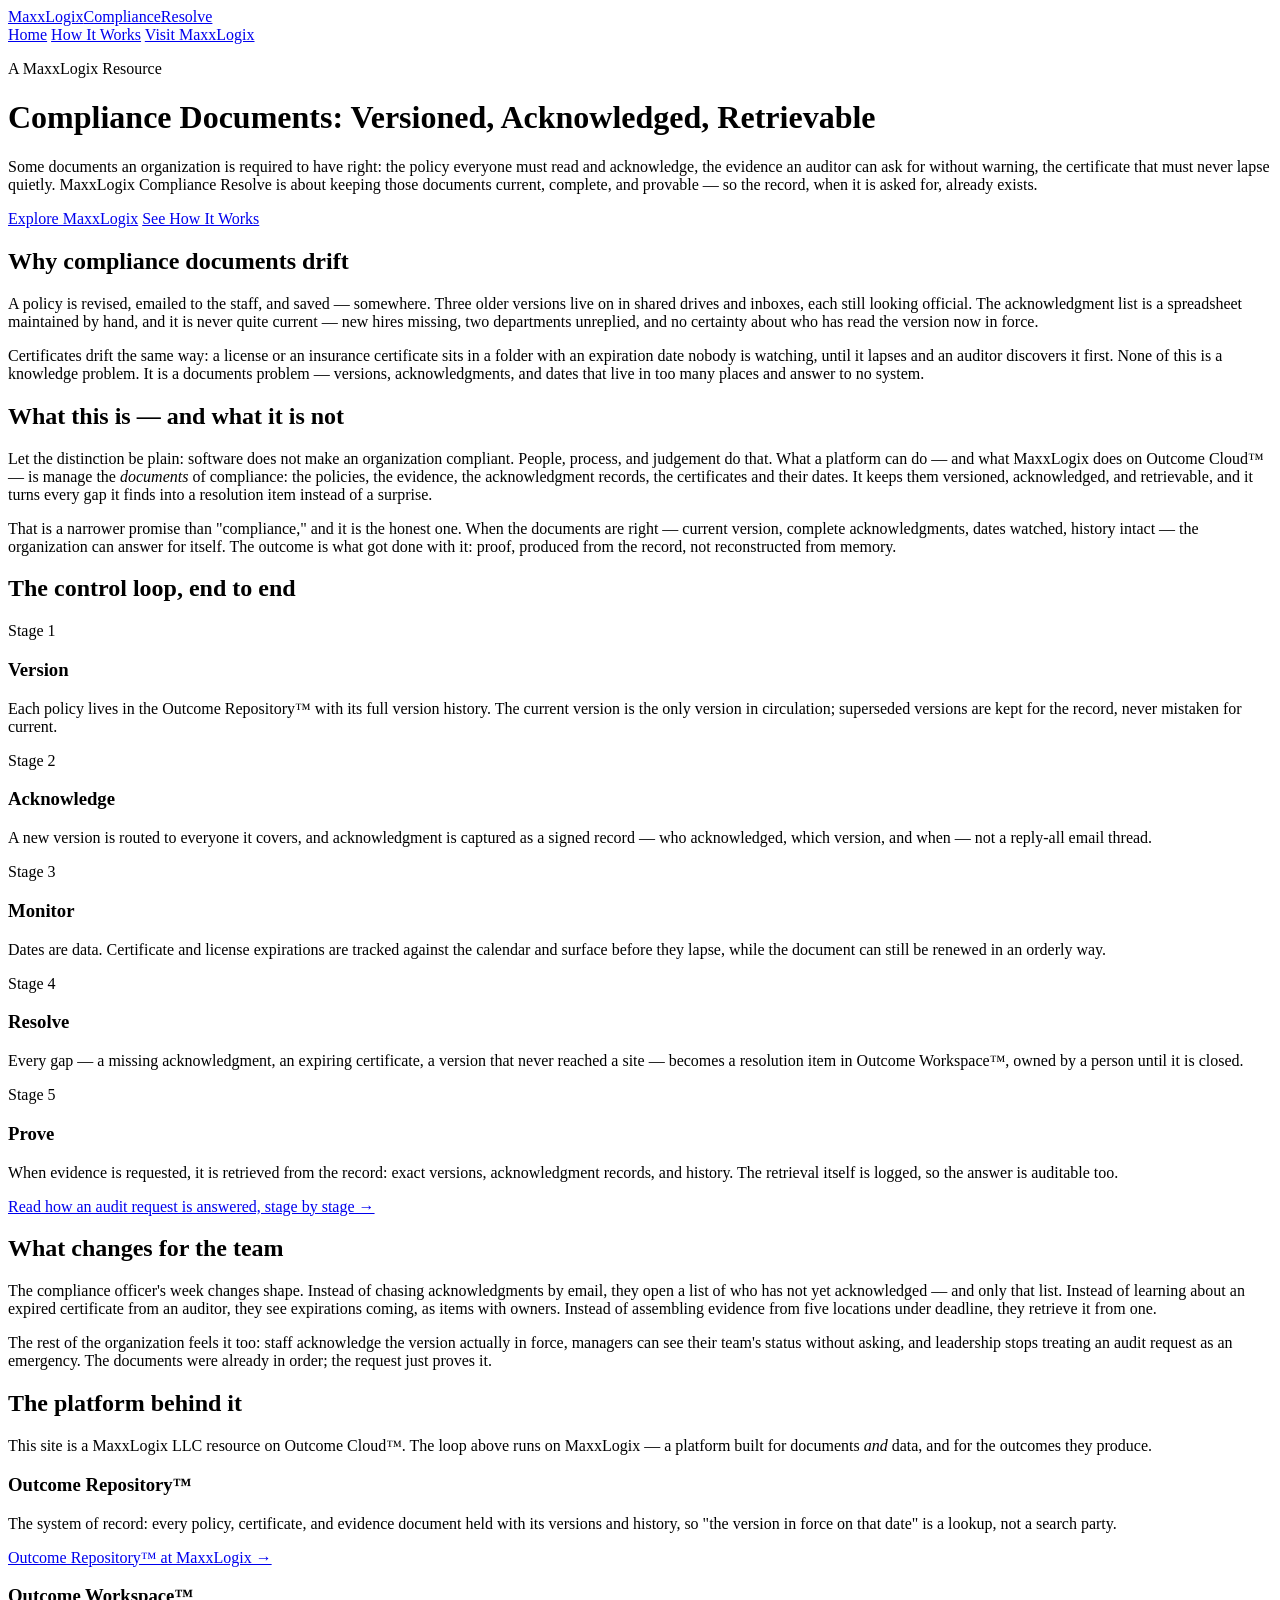
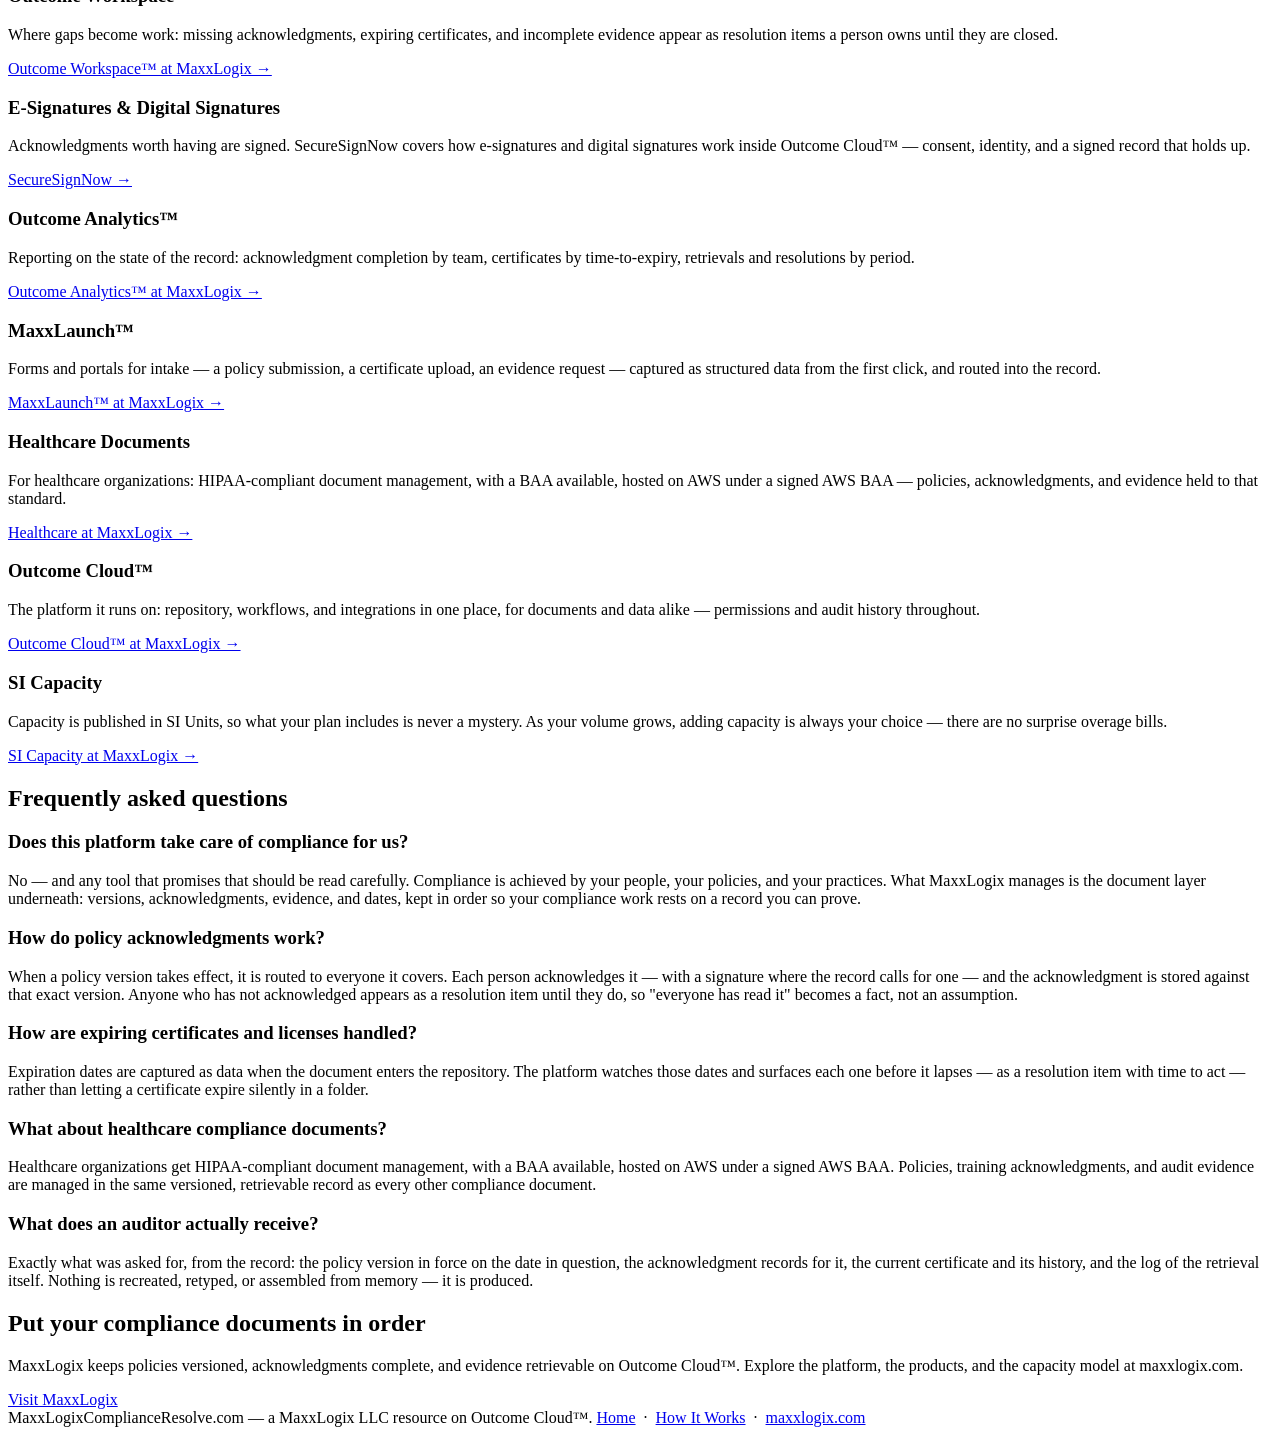
==== index.html @ 6098cec4 "Add files via upload" ====
<!DOCTYPE html>
<html lang="en">
<head>
<meta charset="UTF-8">
<meta name="viewport" content="width=device-width, initial-scale=1.0">
<title>Compliance Documents: Versioned, Acknowledged, Retrievable | MaxxLogix Compliance Resolve</title>
<meta name="description" content="Compliance documents — policies, evidence, certificates — kept versioned, acknowledged, and retrievable on Outcome Cloud. See how MaxxLogix resolves the gaps.">
<link rel="canonical" href="https://maxxlogixcomplianceresolve.com/">
<meta property="og:type" content="website">
<meta property="og:site_name" content="MaxxLogix Compliance Resolve">
<meta property="og:title" content="Compliance Documents: Versioned, Acknowledged, Retrievable">
<meta property="og:description" content="The policy everyone must acknowledge. The evidence an auditor can ask for. The certificate that must not lapse. How compliance documents stay current, complete, and provable on Outcome Cloud.">
<meta property="og:url" content="https://maxxlogixcomplianceresolve.com/">
<meta name="twitter:card" content="summary">
<link rel="stylesheet" href="style.css">
</head>
<body>

<header class="site-header">
  <div class="header-inner">
    <a class="wordmark" href="index.html">MaxxLogix<span>Compliance</span>Resolve</a>
    <nav class="main-nav">
      <a href="index.html">Home</a>
      <a href="how-it-works.html">How It Works</a>
      <a class="nav-cta" href="https://maxxlogix.com">Visit MaxxLogix</a>
    </nav>
  </div>
</header>

<div class="hero">
  <div class="hero-inner">
    <p class="eyebrow">A MaxxLogix Resource</p>
    <h1>Compliance Documents: Versioned, Acknowledged, Retrievable</h1>
    <p class="lede">Some documents an organization is required to have right: the policy everyone must read and acknowledge, the evidence an auditor can ask for without warning, the certificate that must never lapse quietly. MaxxLogix Compliance Resolve is about keeping those documents current, complete, and provable — so the record, when it is asked for, already exists.</p>
    <a class="btn" href="https://maxxlogix.com">Explore MaxxLogix</a>
    <a class="btn ghost" href="how-it-works.html">See How It Works</a>
  </div>
</div>

<main>

  <section>
    <h2>Why compliance documents drift</h2>
    <p>A policy is revised, emailed to the staff, and saved — somewhere. Three older versions live on in shared drives and inboxes, each still looking official. The acknowledgment list is a spreadsheet maintained by hand, and it is never quite current — new hires missing, two departments unreplied, and no certainty about who has read the version now in force.</p>
    <p>Certificates drift the same way: a license or an insurance certificate sits in a folder with an expiration date nobody is watching, until it lapses and an auditor discovers it first. None of this is a knowledge problem. It is a documents problem — versions, acknowledgments, and dates that live in too many places and answer to no system.</p>
  </section>

  <section>
    <h2>What this is — and what it is not</h2>
    <p>Let the distinction be plain: software does not make an organization compliant. People, process, and judgement do that. What a platform can do — and what MaxxLogix does on Outcome Cloud&trade; — is manage the <em>documents</em> of compliance: the policies, the evidence, the acknowledgment records, the certificates and their dates. It keeps them versioned, acknowledged, and retrievable, and it turns every gap it finds into a resolution item instead of a surprise.</p>
    <p>That is a narrower promise than "compliance," and it is the honest one. When the documents are right — current version, complete acknowledgments, dates watched, history intact — the organization can answer for itself. The outcome is what got done with it: proof, produced from the record, not reconstructed from memory.</p>
  </section>

  <section>
    <h2>The control loop, end to end</h2>
    <div class="grid">
      <div class="card">
        <span class="step">Stage 1</span>
        <h3>Version</h3>
        <p>Each policy lives in the Outcome Repository&trade; with its full version history. The current version is the only version in circulation; superseded versions are kept for the record, never mistaken for current.</p>
      </div>
      <div class="card">
        <span class="step">Stage 2</span>
        <h3>Acknowledge</h3>
        <p>A new version is routed to everyone it covers, and acknowledgment is captured as a signed record — who acknowledged, which version, and when — not a reply-all email thread.</p>
      </div>
      <div class="card">
        <span class="step">Stage 3</span>
        <h3>Monitor</h3>
        <p>Dates are data. Certificate and license expirations are tracked against the calendar and surface before they lapse, while the document can still be renewed in an orderly way.</p>
      </div>
      <div class="card">
        <span class="step">Stage 4</span>
        <h3>Resolve</h3>
        <p>Every gap — a missing acknowledgment, an expiring certificate, a version that never reached a site — becomes a resolution item in Outcome Workspace&trade;, owned by a person until it is closed.</p>
      </div>
      <div class="card">
        <span class="step">Stage 5</span>
        <h3>Prove</h3>
        <p>When evidence is requested, it is retrieved from the record: exact versions, acknowledgment records, and history. The retrieval itself is logged, so the answer is auditable too.</p>
      </div>
    </div>
    <p><a href="how-it-works.html">Read how an audit request is answered, stage by stage &rarr;</a></p>
  </section>

  <section>
    <h2>What changes for the team</h2>
    <p>The compliance officer's week changes shape. Instead of chasing acknowledgments by email, they open a list of who has not yet acknowledged — and only that list. Instead of learning about an expired certificate from an auditor, they see expirations coming, as items with owners. Instead of assembling evidence from five locations under deadline, they retrieve it from one.</p>
    <p>The rest of the organization feels it too: staff acknowledge the version actually in force, managers can see their team's status without asking, and leadership stops treating an audit request as an emergency. The documents were already in order; the request just proves it.</p>
  </section>

  <section>
    <h2>The platform behind it</h2>
    <p class="narrow">This site is a MaxxLogix LLC resource on Outcome Cloud&trade;. The loop above runs on MaxxLogix — a platform built for documents <em>and</em> data, and for the outcomes they produce.</p>
    <div class="grid">
      <div class="card">
        <h3>Outcome Repository&trade;</h3>
        <p>The system of record: every policy, certificate, and evidence document held with its versions and history, so "the version in force on that date" is a lookup, not a search party.</p>
        <p><a href="https://maxxlogix.com/outcome-repository/">Outcome Repository&trade; at MaxxLogix &rarr;</a></p>
      </div>
      <div class="card">
        <h3>Outcome Workspace&trade;</h3>
        <p>Where gaps become work: missing acknowledgments, expiring certificates, and incomplete evidence appear as resolution items a person owns until they are closed.</p>
        <p><a href="https://maxxlogix.com/outcome-workspace/">Outcome Workspace&trade; at MaxxLogix &rarr;</a></p>
      </div>
      <div class="card">
        <h3>E-Signatures &amp; Digital Signatures</h3>
        <p>Acknowledgments worth having are signed. SecureSignNow covers how e-signatures and digital signatures work inside Outcome Cloud&trade; — consent, identity, and a signed record that holds up.</p>
        <p><a href="https://securesignnow.com/">SecureSignNow &rarr;</a></p>
      </div>
      <div class="card">
        <h3>Outcome Analytics&trade;</h3>
        <p>Reporting on the state of the record: acknowledgment completion by team, certificates by time-to-expiry, retrievals and resolutions by period.</p>
        <p><a href="https://maxxlogix.com/outcome-analytics/">Outcome Analytics&trade; at MaxxLogix &rarr;</a></p>
      </div>
      <div class="card">
        <h3>MaxxLaunch&trade;</h3>
        <p>Forms and portals for intake — a policy submission, a certificate upload, an evidence request — captured as structured data from the first click, and routed into the record.</p>
        <p><a href="https://maxxlogix.com/maxxlaunch/">MaxxLaunch&trade; at MaxxLogix &rarr;</a></p>
      </div>
      <div class="card">
        <h3>Healthcare Documents</h3>
        <p>For healthcare organizations: HIPAA-compliant document management, with a BAA available, hosted on AWS under a signed AWS BAA — policies, acknowledgments, and evidence held to that standard.</p>
        <p><a href="https://maxxlogix.com/verticals/healthcare/">Healthcare at MaxxLogix &rarr;</a></p>
      </div>
      <div class="card">
        <h3>Outcome Cloud&trade;</h3>
        <p>The platform it runs on: repository, workflows, and integrations in one place, for documents and data alike — permissions and audit history throughout.</p>
        <p><a href="https://maxxlogix.com/outcome-cloud/">Outcome Cloud&trade; at MaxxLogix &rarr;</a></p>
      </div>
      <div class="card">
        <h3>SI Capacity</h3>
        <p>Capacity is published in SI Units, so what your plan includes is never a mystery. As your volume grows, adding capacity is always your choice — there are no surprise overage bills.</p>
        <p><a href="https://maxxlogix.com/si-capacity/">SI Capacity at MaxxLogix &rarr;</a></p>
      </div>
    </div>
  </section>

  <section>
    <h2>Frequently asked questions</h2>

    <div class="faq-item">
      <h3>Does this platform take care of compliance for us?</h3>
      <p>No — and any tool that promises that should be read carefully. Compliance is achieved by your people, your policies, and your practices. What MaxxLogix manages is the document layer underneath: versions, acknowledgments, evidence, and dates, kept in order so your compliance work rests on a record you can prove.</p>
    </div>

    <div class="faq-item">
      <h3>How do policy acknowledgments work?</h3>
      <p>When a policy version takes effect, it is routed to everyone it covers. Each person acknowledges it — with a signature where the record calls for one — and the acknowledgment is stored against that exact version. Anyone who has not acknowledged appears as a resolution item until they do, so "everyone has read it" becomes a fact, not an assumption.</p>
    </div>

    <div class="faq-item">
      <h3>How are expiring certificates and licenses handled?</h3>
      <p>Expiration dates are captured as data when the document enters the repository. The platform watches those dates and surfaces each one before it lapses — as a resolution item with time to act — rather than letting a certificate expire silently in a folder.</p>
    </div>

    <div class="faq-item">
      <h3>What about healthcare compliance documents?</h3>
      <p>Healthcare organizations get HIPAA-compliant document management, with a BAA available, hosted on AWS under a signed AWS BAA. Policies, training acknowledgments, and audit evidence are managed in the same versioned, retrievable record as every other compliance document.</p>
    </div>

    <div class="faq-item">
      <h3>What does an auditor actually receive?</h3>
      <p>Exactly what was asked for, from the record: the policy version in force on the date in question, the acknowledgment records for it, the current certificate and its history, and the log of the retrieval itself. Nothing is recreated, retyped, or assembled from memory — it is produced.</p>
    </div>
  </section>

  <div class="cta-band">
    <h2>Put your compliance documents in order</h2>
    <p>MaxxLogix keeps policies versioned, acknowledgments complete, and evidence retrievable on Outcome Cloud&trade;. Explore the platform, the products, and the capacity model at maxxlogix.com.</p>
    <a class="btn" href="https://maxxlogix.com">Visit MaxxLogix</a>
  </div>

</main>

<footer class="site-footer">
  <div class="footer-inner">
    <span>MaxxLogixComplianceResolve.com — a MaxxLogix LLC resource on Outcome Cloud&trade;.</span>
    <span><a href="index.html">Home</a> &nbsp;·&nbsp; <a href="how-it-works.html">How It Works</a> &nbsp;·&nbsp; <a href="https://maxxlogix.com">maxxlogix.com</a></span>
  </div>
</footer>

</body>
</html>
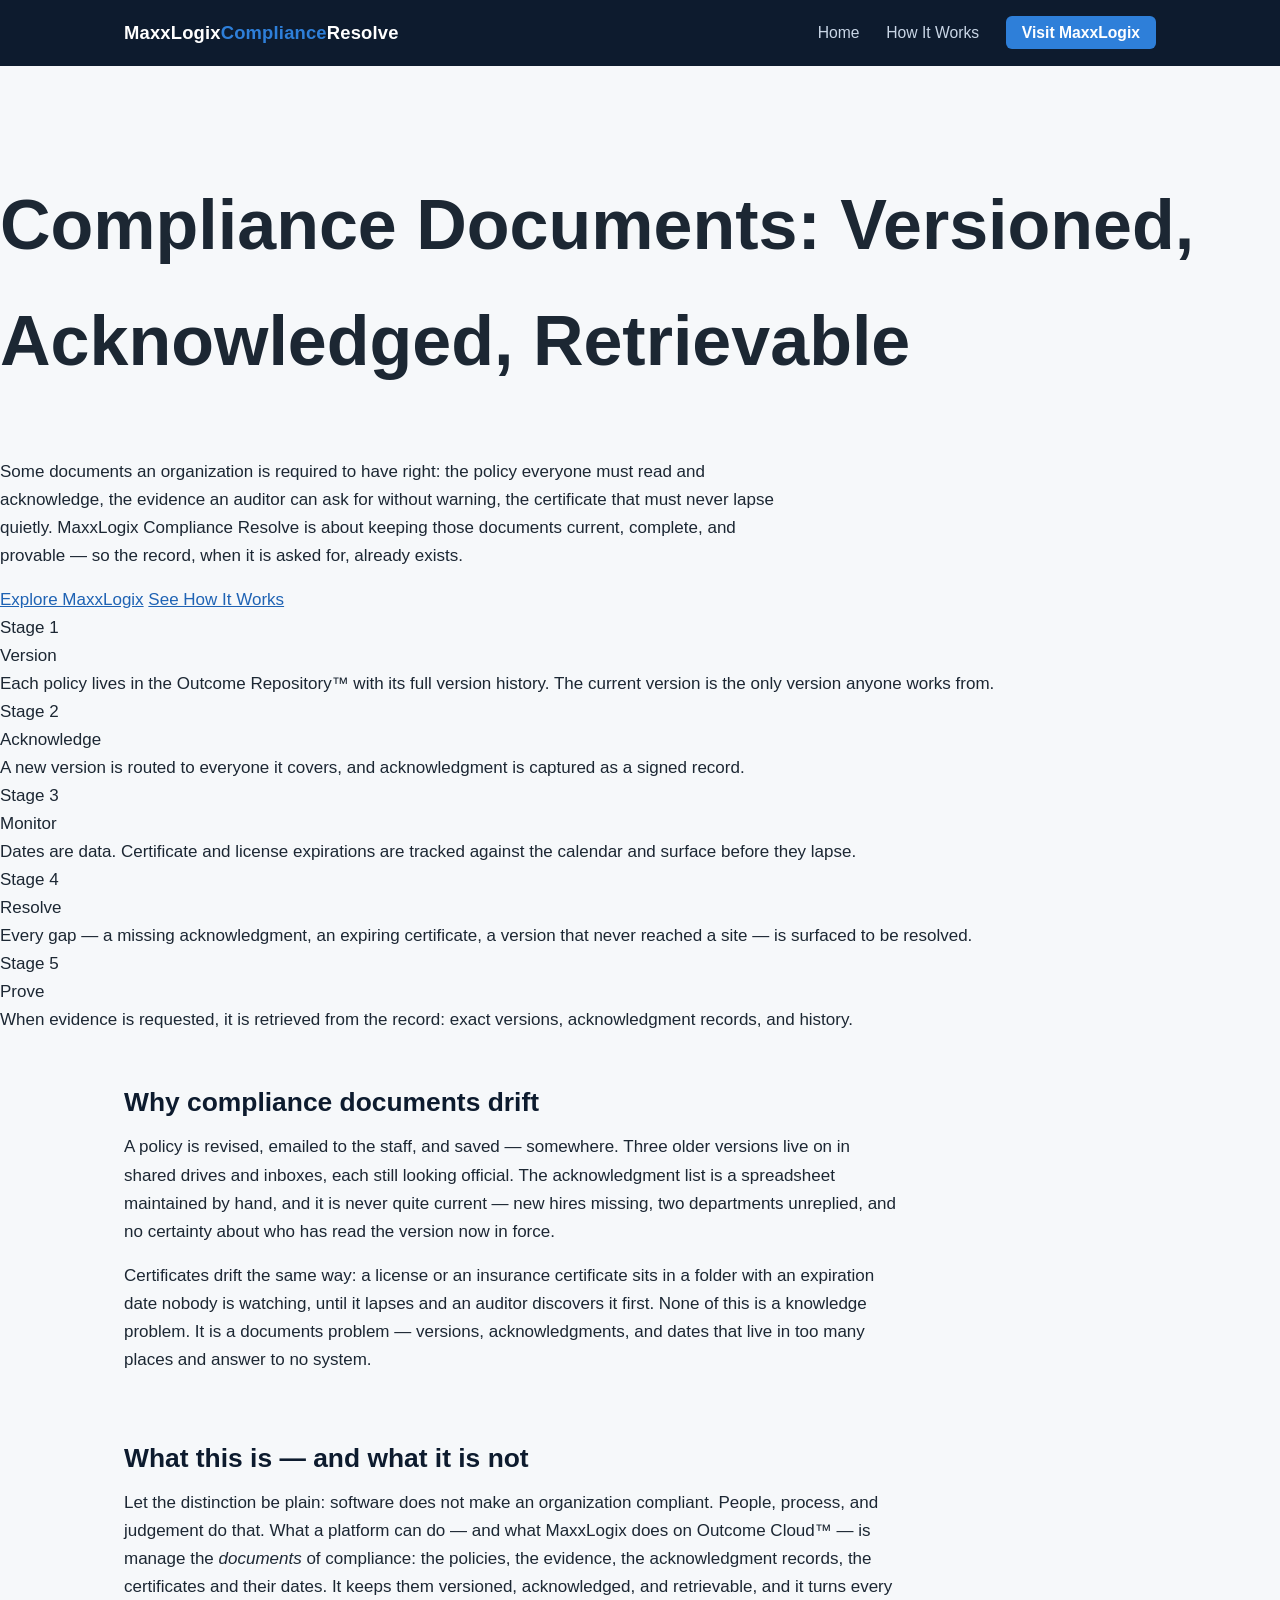
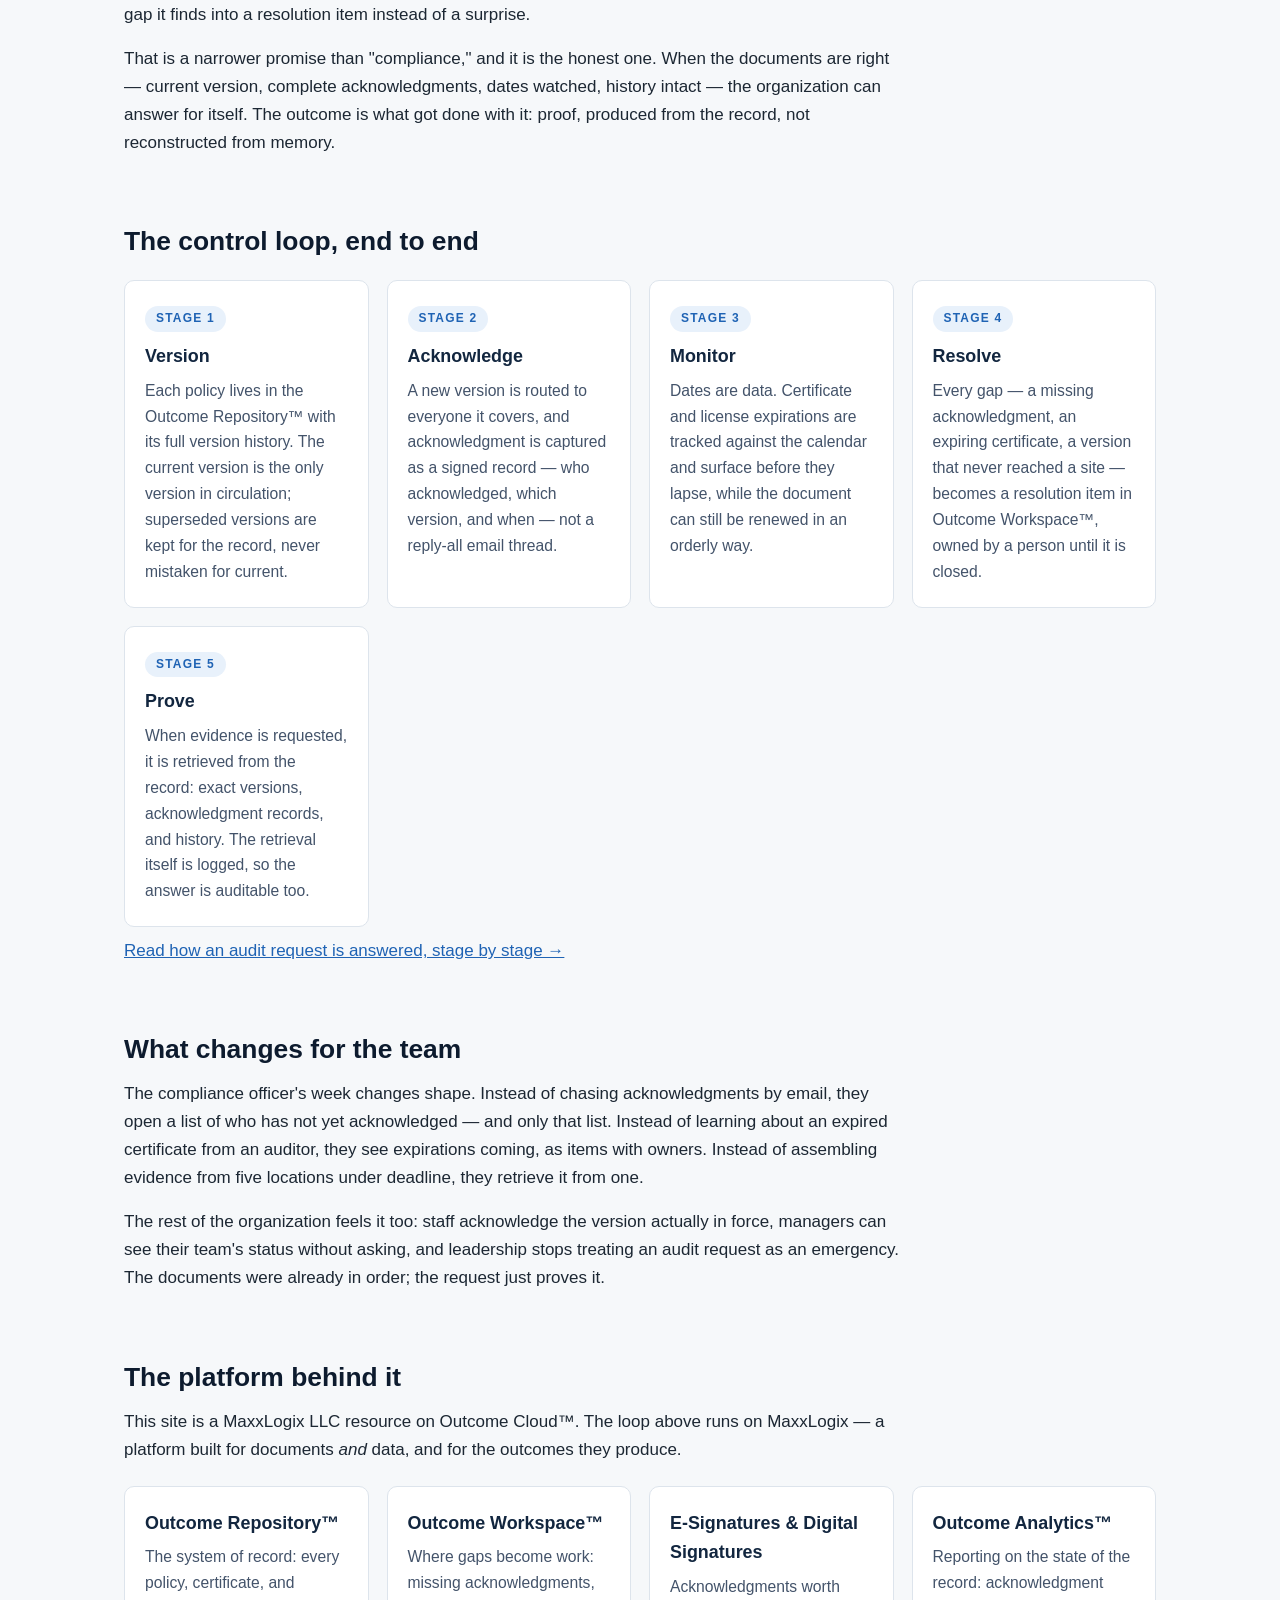
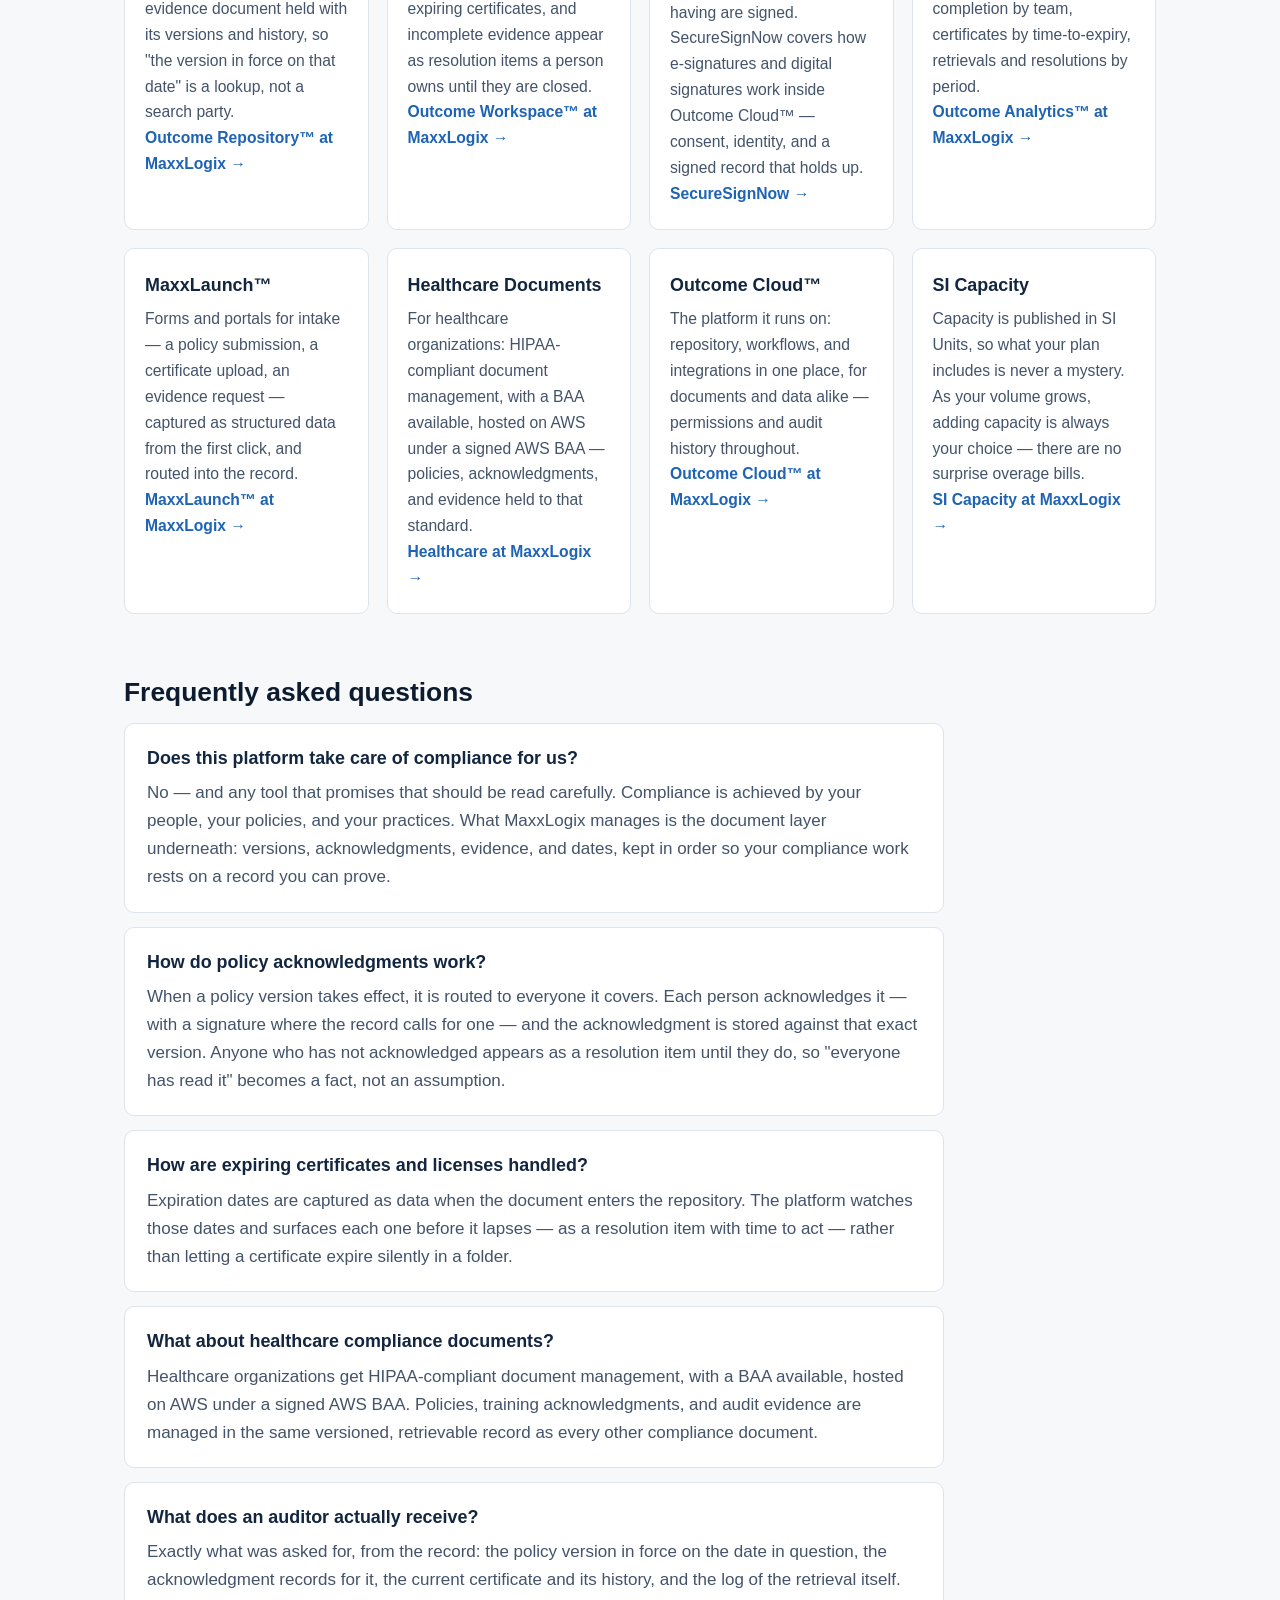
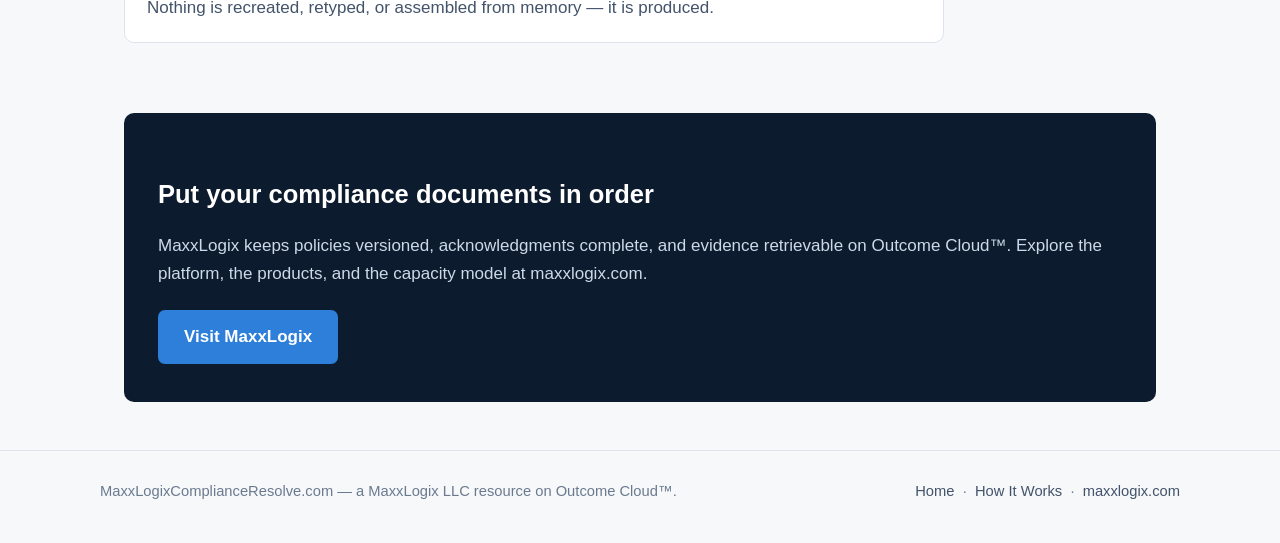
==== commit 8ae6e68d: "Hero refresh: bold hero redesign (approved 2026-11-17)" ====
--- a/index.html
+++ b/index.html
@@ -27,15 +27,27 @@
   </div>
 </header>
 
-<div class="hero">
-  <div class="hero-inner">
-    <p class="eyebrow">A MaxxLogix Resource</p>
-    <h1>Compliance Documents: Versioned, Acknowledged, Retrievable</h1>
-    <p class="lede">Some documents an organization is required to have right: the policy everyone must read and acknowledge, the evidence an auditor can ask for without warning, the certificate that must never lapse quietly. MaxxLogix Compliance Resolve is about keeping those documents current, complete, and provable — so the record, when it is asked for, already exists.</p>
-    <a class="btn" href="https://maxxlogix.com">Explore MaxxLogix</a>
-    <a class="btn ghost" href="how-it-works.html">See How It Works</a>
+<section class="bh">
+  <div class="bh-wrap">
+    <div class="bh-grid">
+      <div>
+        <h1 class="bh-h1" style="font-size:70px">Compliance Documents: Versioned, Acknowledged, <span class="bh-a">Retrievable</span></h1>
+        <p class="bh-lede">Some documents an organization is required to have right: the policy everyone must read and acknowledge, the evidence an auditor can ask for without warning, the certificate that must never lapse quietly. MaxxLogix Compliance Resolve is about keeping those documents current, complete, and provable — so the record, when it is asked for, already exists.</p>
+        <div class="bh-actions">
+          <a class="bh-btn" href="https://maxxlogix.com">Explore MaxxLogix</a>
+          <a class="bh-link2" href="how-it-works.html">See How It Works</a>
+        </div>
+      </div>
+      <div class="bh-path" aria-label="The path, end to end">
+        <div class="bh-stage bh-s1"><div class="bh-n">Stage 1</div><div class="bh-t">Version</div><div class="bh-d">Each policy lives in the Outcome Repository&trade; with its full version history. The current version is the only version anyone works from.</div></div>
+        <div class="bh-stage bh-s2"><div class="bh-n">Stage 2</div><div class="bh-t">Acknowledge</div><div class="bh-d">A new version is routed to everyone it covers, and acknowledgment is captured as a signed record.</div></div>
+        <div class="bh-stage bh-s3"><div class="bh-n">Stage 3</div><div class="bh-t">Monitor</div><div class="bh-d">Dates are data. Certificate and license expirations are tracked against the calendar and surface before they lapse.</div></div>
+        <div class="bh-stage bh-s4"><div class="bh-n">Stage 4</div><div class="bh-t">Resolve</div><div class="bh-d">Every gap — a missing acknowledgment, an expiring certificate, a version that never reached a site — is surfaced to be resolved.</div></div>
+        <div class="bh-stage bh-s5"><div class="bh-n">Stage 5</div><div class="bh-t">Prove</div><div class="bh-d">When evidence is requested, it is retrieved from the record: exact versions, acknowledgment records, and history.</div></div>
+      </div>
+    </div>
   </div>
-</div>
+</section>
 
 <main>
 
--- a/style.css
+++ b/style.css
@@ -0,0 +1,237 @@
+/* MaxxLogix Compliance Resolve — microsite styles
+   Palette: deep navy / slate with a single steel-blue accent.
+   No external assets. System font stack only. */
+
+:root {
+  --navy: #0d1b2e;
+  --navy-2: #12263f;
+  --slate: #43536a;
+  --slate-light: #6b7a8f;
+  --ink: #1c2733;
+  --bg: #f6f8fa;
+  --card: #ffffff;
+  --line: #dde4ec;
+  --accent: #2e7fd9;
+  --accent-dark: #1f63b4;
+  --radius: 10px;
+}
+
+* { box-sizing: border-box; }
+
+html { scroll-behavior: smooth; }
+
+body {
+  margin: 0;
+  font-family: -apple-system, BlinkMacSystemFont, "Segoe UI", Roboto,
+    "Helvetica Neue", Arial, sans-serif;
+  color: var(--ink);
+  background: var(--bg);
+  line-height: 1.65;
+  font-size: 17px;
+}
+
+a { color: var(--accent-dark); }
+a:hover { color: var(--accent); }
+
+/* ---------- Header ---------- */
+.site-header {
+  background: var(--navy);
+  color: #fff;
+}
+.header-inner {
+  max-width: 1080px;
+  margin: 0 auto;
+  padding: 18px 24px;
+  display: flex;
+  flex-wrap: wrap;
+  align-items: center;
+  justify-content: space-between;
+  gap: 12px;
+}
+.wordmark {
+  color: #fff;
+  text-decoration: none;
+  font-weight: 700;
+  font-size: 1.15rem;
+  letter-spacing: 0.01em;
+}
+.wordmark span { color: var(--accent); }
+.main-nav a {
+  color: #c9d6e6;
+  text-decoration: none;
+  margin-left: 22px;
+  font-size: 0.98rem;
+}
+.main-nav a:hover { color: #fff; }
+.main-nav a.nav-cta {
+  background: var(--accent);
+  color: #fff;
+  padding: 8px 16px;
+  border-radius: 6px;
+  font-weight: 600;
+}
+.main-nav a.nav-cta:hover { background: var(--accent-dark); }
+
+/* ---------- Hero ---------- */
+.hero {
+  background: linear-gradient(160deg, var(--navy) 0%, var(--navy-2) 70%, #1a3a5c 100%);
+  color: #fff;
+  padding: 64px 24px 72px;
+}
+.hero-inner { max-width: 820px; margin: 0 auto; }
+.hero .eyebrow {
+  text-transform: uppercase;
+  letter-spacing: 0.14em;
+  font-size: 0.78rem;
+  font-weight: 700;
+  color: #8fc1f2;
+  margin: 0 0 14px;
+}
+.hero h1 {
+  font-size: 2.45rem;
+  line-height: 1.18;
+  margin: 0 0 18px;
+  font-weight: 750;
+}
+.hero p.lede {
+  font-size: 1.16rem;
+  color: #d7e3f0;
+  margin: 0 0 28px;
+  max-width: 680px;
+}
+.btn {
+  display: inline-block;
+  background: var(--accent);
+  color: #fff;
+  text-decoration: none;
+  font-weight: 600;
+  padding: 13px 26px;
+  border-radius: 7px;
+  margin-right: 12px;
+}
+.btn:hover { background: var(--accent-dark); color: #fff; }
+.btn.ghost {
+  background: transparent;
+  border: 1px solid #7d97b5;
+  color: #e6eef7;
+}
+.btn.ghost:hover { border-color: #fff; color: #fff; }
+
+/* ---------- Layout ---------- */
+main { max-width: 1080px; margin: 0 auto; padding: 0 24px; }
+section { padding: 44px 0 8px; }
+section h2 {
+  font-size: 1.65rem;
+  line-height: 1.25;
+  color: var(--navy);
+  margin: 0 0 14px;
+}
+section h3 { color: var(--navy-2); margin: 0 0 8px; font-size: 1.12rem; }
+section p { max-width: 780px; margin: 0 0 16px; }
+.narrow { max-width: 780px; }
+
+/* ---------- Stage / card grids ---------- */
+.grid {
+  display: grid;
+  grid-template-columns: repeat(auto-fit, minmax(230px, 1fr));
+  gap: 18px;
+  margin: 22px 0 10px;
+}
+.card {
+  background: var(--card);
+  border: 1px solid var(--line);
+  border-radius: var(--radius);
+  padding: 22px 20px;
+}
+.card .step {
+  display: inline-block;
+  font-size: 0.75rem;
+  font-weight: 700;
+  letter-spacing: 0.1em;
+  text-transform: uppercase;
+  color: var(--accent-dark);
+  background: #e8f1fb;
+  border-radius: 20px;
+  padding: 3px 11px;
+  margin-bottom: 10px;
+}
+.card p { margin: 0; font-size: 0.98rem; color: var(--slate); }
+.card h3 { margin-bottom: 6px; }
+.card a { font-weight: 600; text-decoration: none; }
+.card a:hover { text-decoration: underline; }
+
+/* ---------- Deep-dive stage list (how it works) ---------- */
+.stage-list { max-width: 820px; }
+.stage-block {
+  background: var(--card);
+  border: 1px solid var(--line);
+  border-left: 4px solid var(--accent);
+  border-radius: var(--radius);
+  padding: 22px 24px;
+  margin-bottom: 16px;
+}
+.stage-block p { margin: 0 0 10px; }
+.stage-block p:last-child { margin-bottom: 0; }
+
+/* ---------- FAQ ---------- */
+.faq-item {
+  background: var(--card);
+  border: 1px solid var(--line);
+  border-radius: var(--radius);
+  padding: 20px 22px;
+  margin-bottom: 14px;
+  max-width: 820px;
+}
+.faq-item h3 { margin-bottom: 6px; }
+.faq-item p { margin: 0; color: var(--slate); }
+
+/* ---------- CTA band ---------- */
+.cta-band {
+  background: var(--navy);
+  color: #fff;
+  border-radius: var(--radius);
+  padding: 38px 34px;
+  margin: 48px 0;
+  text-align: left;
+}
+.cta-band h2 { color: #fff; margin-bottom: 10px; }
+.cta-band p { color: #ccd9e8; margin-bottom: 22px; }
+
+/* ---------- Footer ---------- */
+.site-footer {
+  border-top: 1px solid var(--line);
+  margin-top: 24px;
+  padding: 28px 24px 40px;
+  color: var(--slate-light);
+  font-size: 0.92rem;
+}
+.footer-inner {
+  max-width: 1080px;
+  margin: 0 auto;
+  display: flex;
+  flex-wrap: wrap;
+  gap: 10px 28px;
+  justify-content: space-between;
+}
+.site-footer a { color: var(--slate); text-decoration: none; }
+.site-footer a:hover { text-decoration: underline; }
+
+/* ---------- Breadcrumb (subpage) ---------- */
+.crumb { padding: 22px 0 0; font-size: 0.92rem; color: var(--slate-light); }
+.crumb a { text-decoration: none; }
+.crumb a:hover { text-decoration: underline; }
+.page-head { padding-top: 18px; }
+.page-head h1 { font-size: 2.05rem; color: var(--navy); line-height: 1.22; margin: 0 0 12px; }
+.page-head p.lede { font-size: 1.1rem; color: var(--slate); max-width: 760px; }
+
+/* ---------- Responsive ---------- */
+@media (max-width: 640px) {
+  body { font-size: 16px; }
+  .hero { padding: 44px 20px 52px; }
+  .hero h1 { font-size: 1.85rem; }
+  .page-head h1 { font-size: 1.6rem; }
+  section h2 { font-size: 1.4rem; }
+  .main-nav a { margin-left: 14px; }
+  .btn { display: block; text-align: center; margin: 0 0 10px; }
+  .cta-band { padding: 28px 22px; }
+}
